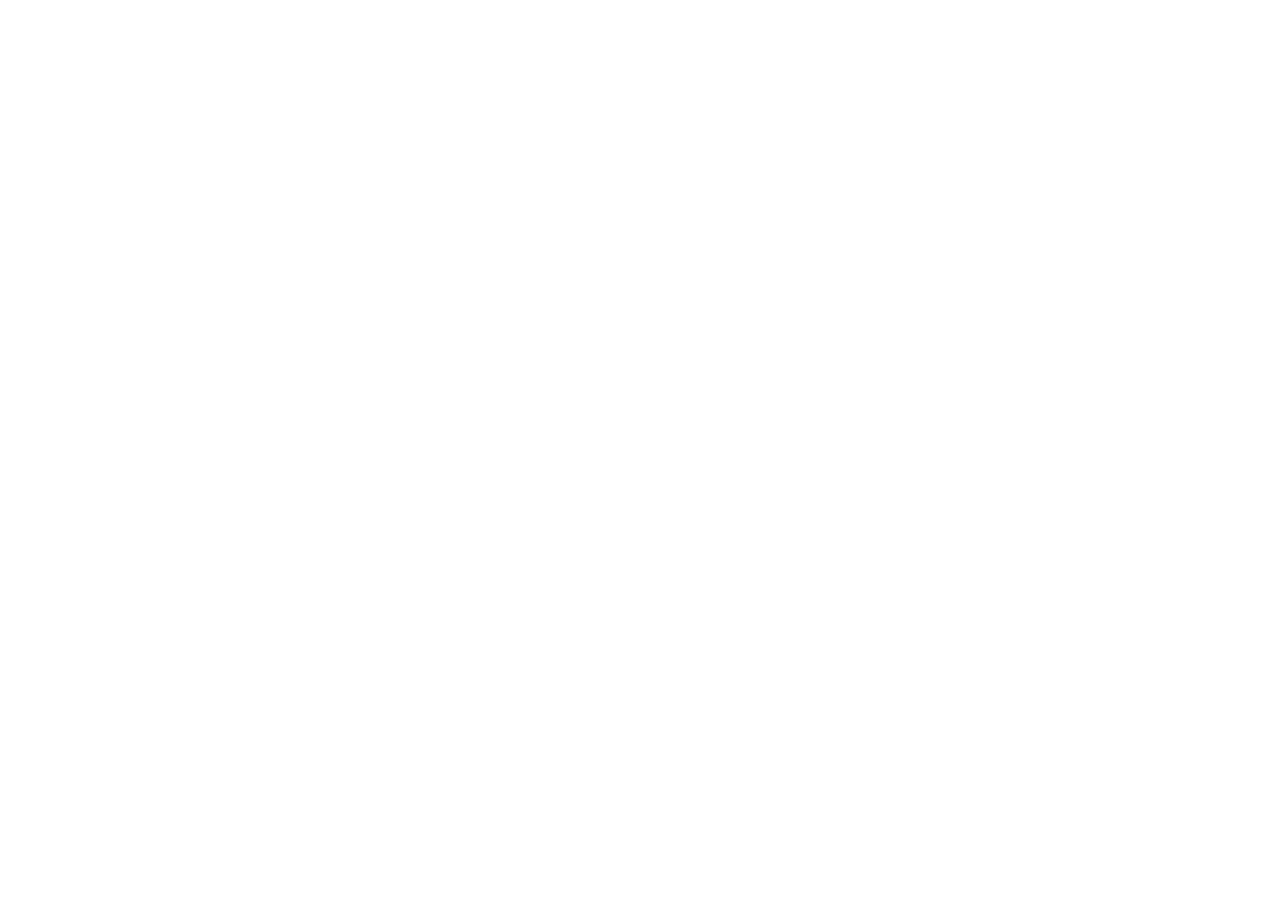
==== custom-video-player/index.html @ 1348d294 "📝 작업 시작 전 파일 준비" ====
<!DOCTYPE html>
<html lang="ko">

<head>
  <meta charset="UTF-8">
  <meta http-equiv="X-UA-Compatible" content="IE=edge">
  <meta name="viewport" content="width=device-width, initial-scale=1.0">
  <title>Custom Video Player</title>
</head>

<body>

</body>

</html>
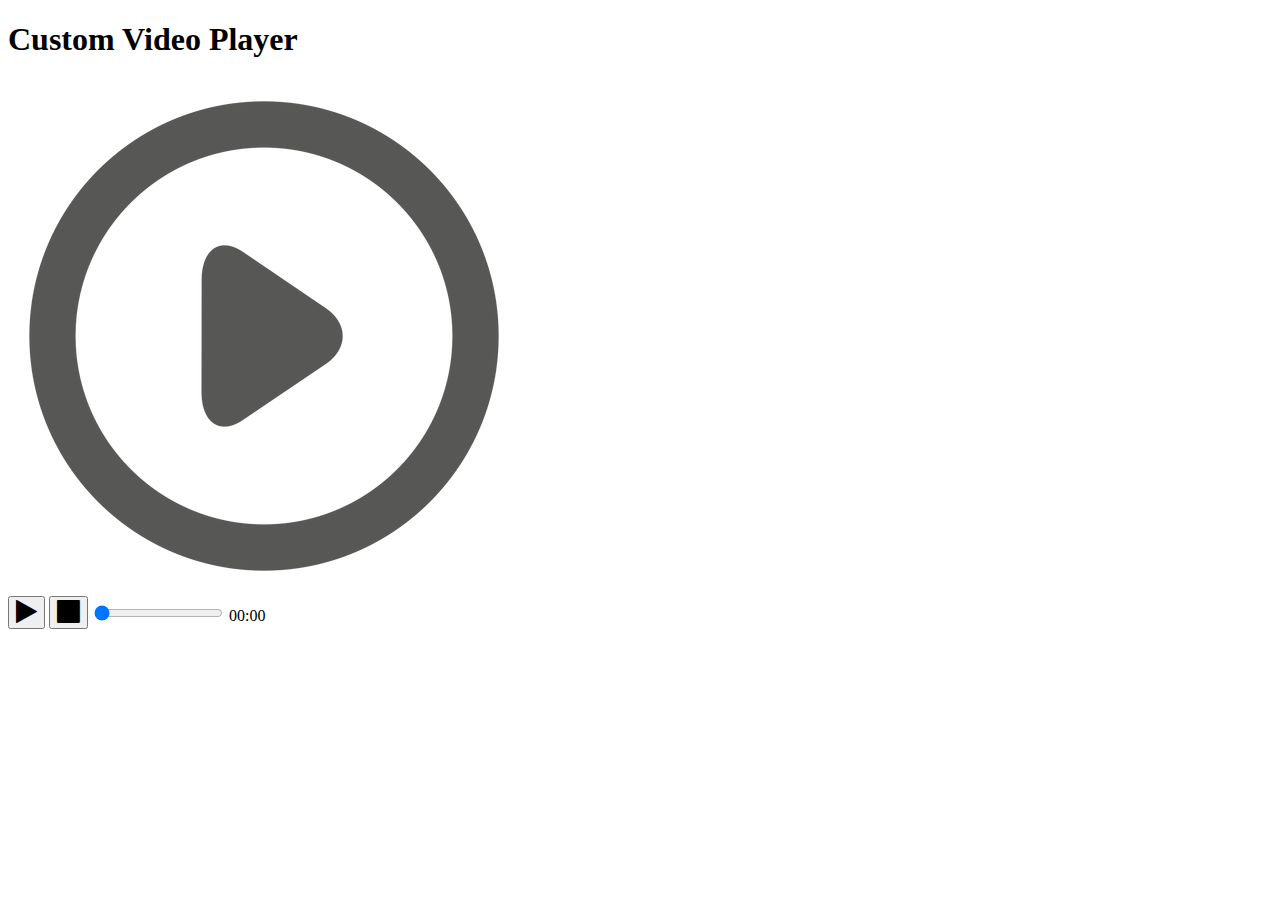
==== commit e9e39969: "🎨 마크업 완료" ====
--- a/custom-video-player/index.html
+++ b/custom-video-player/index.html
@@ -6,10 +6,29 @@
   <meta http-equiv="X-UA-Compatible" content="IE=edge">
   <meta name="viewport" content="width=device-width, initial-scale=1.0">
   <title>Custom Video Player</title>
+
+  <link href="https://stackpath.bootstrapcdn.com/font-awesome/4.7.0/css/font-awesome.min.css" rel="stylesheet"
+    integrity="sha384-wvfXpqpZZVQGK6TAh5PVlGOfQNHSoD2xbE+QkPxCAFlNEevoEH3Sl0sibVcOQVnN" crossorigin="anonymous" />
+  <!-- <link rel="stylesheet" href="./css/progress.css">
+  <link rel="stylesheet" href="./css/style.css"> -->
 </head>
 
 <body>
+  <h1>Custom Video Player</h1>
 
+  <video src="./videos/groom.mp4" id="video" poster="./img/poster.png" class="screen"></video>
+
+  <div class="controls">
+    <button class="btn" id="play">
+      <i class="fa fa-play fa-2x"></i>
+    </button>
+    <button class="btn" id="stop">
+      <i class="fa fa-stop fa-2x"></i>
+    </button>
+    <input type="range" name="" id="progress" class="progress" min="0" max="100" step="0.1" value="0" />
+    <span class="timestamp" id="timestamp">00:00</span>
+  </div>
+  <script scr="./script.js"></script>
 </body>
 
 </html>--- a/custom-video-player/css/progress.css
+++ b/custom-video-player/css/progress.css
@@ -0,0 +1,112 @@
+/* SOURCE: https://css-tricks.com/styling-cross-browser-compatible-range-inputs-css/ */
+
+input[type='range'] {
+	-webkit-appearance: none; /* Hides the slider so that custom slider can be made */
+	width: 100%; /* Specific width is required for Firefox. */
+	background: transparent; /* Otherwise white in Chrome */
+}
+
+input[type='range']::-webkit-slider-thumb {
+	-webkit-appearance: none;
+}
+
+input[type='range']:focus {
+	outline: none; /* Removes the blue border. You should probably do some kind of focus styling for accessibility reasons though. */
+}
+
+input[type='range']::-ms-track {
+	width: 100%;
+	cursor: pointer;
+
+	/* Hides the slider so custom styles can be added */
+	background: transparent;
+	border-color: transparent;
+	color: transparent;
+}
+
+/* Special styling for WebKit/Blink */
+input[type='range']::-webkit-slider-thumb {
+	-webkit-appearance: none;
+	border: 1px solid #000000;
+	height: 36px;
+	width: 16px;
+	border-radius: 3px;
+	background: #ffffff;
+	cursor: pointer;
+	margin-top: -14px; /* You need to specify a margin in Chrome, but in Firefox and IE it is automatic */
+	box-shadow: 1px 1px 1px #000000, 0px 0px 1px #0d0d0d; /* Add cool effects to your sliders! */
+}
+
+/* All the same stuff for Firefox */
+input[type='range']::-moz-range-thumb {
+	box-shadow: 1px 1px 1px #000000, 0px 0px 1px #0d0d0d;
+	border: 1px solid #000000;
+	height: 36px;
+	width: 16px;
+	border-radius: 3px;
+	background: #ffffff;
+	cursor: pointer;
+}
+
+/* All the same stuff for IE */
+input[type='range']::-ms-thumb {
+	box-shadow: 1px 1px 1px #000000, 0px 0px 1px #0d0d0d;
+	border: 1px solid #000000;
+	height: 36px;
+	width: 16px;
+	border-radius: 3px;
+	background: #ffffff;
+	cursor: pointer;
+}
+
+input[type='range']::-webkit-slider-runnable-track {
+	width: 100%;
+	height: 8.4px;
+	cursor: pointer;
+	box-shadow: 1px 1px 1px #000000, 0px 0px 1px #0d0d0d;
+	background: #3071a9;
+	border-radius: 1.3px;
+	border: 0.2px solid #010101;
+}
+
+input[type='range']:focus::-webkit-slider-runnable-track {
+	background: #367ebd;
+}
+
+input[type='range']::-moz-range-track {
+	width: 100%;
+	height: 8.4px;
+	cursor: pointer;
+	box-shadow: 1px 1px 1px #000000, 0px 0px 1px #0d0d0d;
+	background: #3071a9;
+	border-radius: 1.3px;
+	border: 0.2px solid #010101;
+}
+
+input[type='range']::-ms-track {
+	width: 100%;
+	height: 8.4px;
+	cursor: pointer;
+	background: transparent;
+	border-color: transparent;
+	border-width: 16px 0;
+	color: transparent;
+}
+input[type='range']::-ms-fill-lower {
+	background: #2a6495;
+	border: 0.2px solid #010101;
+	border-radius: 2.6px;
+	box-shadow: 1px 1px 1px #000000, 0px 0px 1px #0d0d0d;
+}
+input[type='range']:focus::-ms-fill-lower {
+	background: #3071a9;
+}
+input[type='range']::-ms-fill-upper {
+	background: #3071a9;
+	border: 0.2px solid #010101;
+	border-radius: 2.6px;
+	box-shadow: 1px 1px 1px #000000, 0px 0px 1px #0d0d0d;
+}
+input[type='range']:focus::-ms-fill-upper {
+	background: #367ebd;
+}
--- a/custom-video-player/css/style.css
+++ b/custom-video-player/css/style.css
@@ -0,0 +1,75 @@
+@import url('https://fonts.googleapis.com/css?family=Questrial&display=swap');
+
+* {
+  box-sizing: border-box;
+}
+
+body {
+  font-family: 'Questrial', sans-serif;
+  background-color: #666;
+  display: flex;
+  flex-direction: column;
+  align-items: center;
+  justify-content: center;
+  max-height: 100vh;
+  margin: 0;
+}
+
+h1 {
+  color: #fff;
+}
+
+.screen {
+  cursor: pointer;
+  width: 60%;
+  background-color: #000 !important;
+  border-top-left-radius: 10px;
+  border-top-right-radius: 10px;
+}
+
+.controls {
+  background: #333;
+  color: #fff;
+  width: 60%;
+  border-bottom-left-radius: 10px;
+  border-bottom-right-radius: 10px;
+  display: flex;
+  justify-content: center;
+  align-items: center;
+  padding: 10px;
+}
+
+.controls .btn {
+  border: 0;
+  background: transparent;
+  cursor: pointer;
+}
+
+.controls .fa-play {
+  color: #28a745;
+}
+
+.controls .fa-stop {
+  color: #dc3545;
+}
+
+.controls .fa-pause {
+  color: #fff;
+}
+
+.controls .timestamp {
+  color: #fff;
+  font-weight: bold;
+  margin-left: 10px;
+}
+
+.btn:focus {
+  outline: 0;
+}
+
+@media (max-width: 800px) {
+  .screen,
+  .controls {
+    width: 90%;
+  }
+}
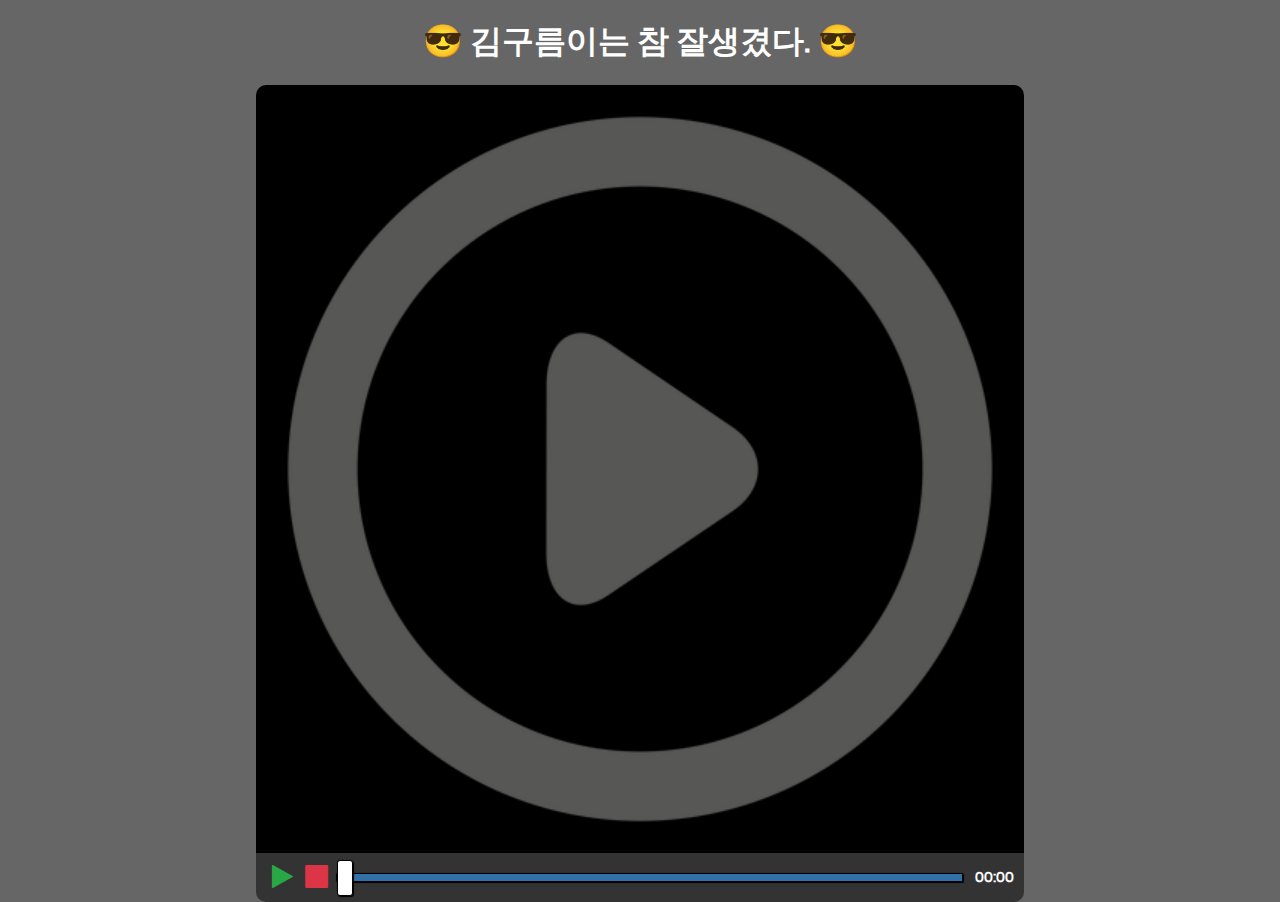
==== commit d54e5789: "💄 style.css 추가" ====
--- a/custom-video-player/index.html
+++ b/custom-video-player/index.html
@@ -9,12 +9,12 @@
 
   <link href="https://stackpath.bootstrapcdn.com/font-awesome/4.7.0/css/font-awesome.min.css" rel="stylesheet"
     integrity="sha384-wvfXpqpZZVQGK6TAh5PVlGOfQNHSoD2xbE+QkPxCAFlNEevoEH3Sl0sibVcOQVnN" crossorigin="anonymous" />
-  <!-- <link rel="stylesheet" href="./css/progress.css">
-  <link rel="stylesheet" href="./css/style.css"> -->
+  <link rel="stylesheet" href="./css/progress.css">
+  <link rel="stylesheet" href="./css/style.css">
 </head>
 
 <body>
-  <h1>Custom Video Player</h1>
+  <h1>😎 김구름이는 참 잘생겼다. 😎</h1>
 
   <video src="./videos/groom.mp4" id="video" poster="./img/poster.png" class="screen"></video>
 
--- a/custom-video-player/css/style.css
+++ b/custom-video-player/css/style.css
@@ -26,6 +26,8 @@
   border-top-left-radius: 10px;
   border-top-right-radius: 10px;
 }
+
+.screen[poster] {}
 
 .controls {
   background: #333;
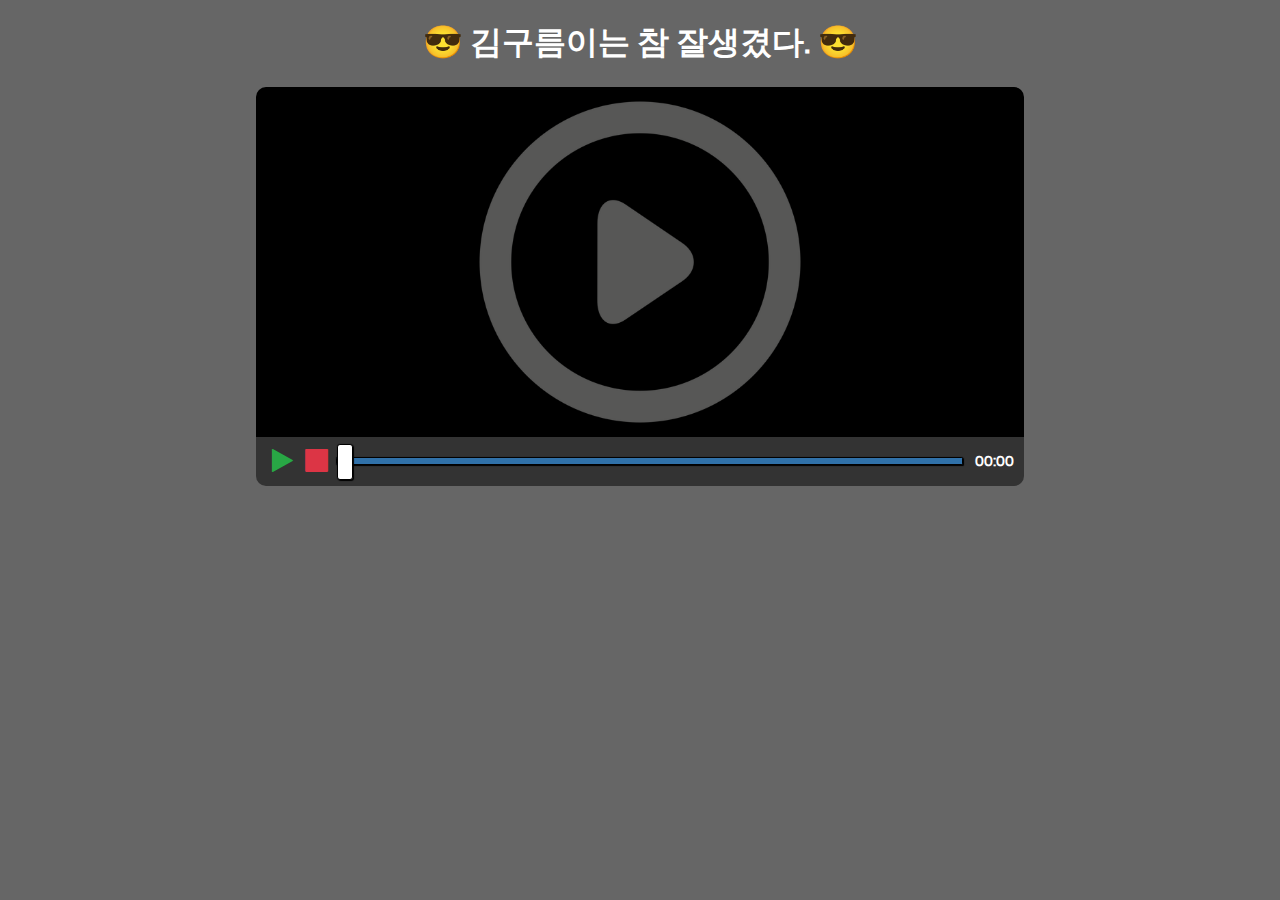
==== commit 9fda190a: "🚧 재생, 일시정지 및 중지" ====
--- a/custom-video-player/index.html
+++ b/custom-video-player/index.html
@@ -16,7 +16,7 @@
 <body>
   <h1>😎 김구름이는 참 잘생겼다. 😎</h1>
 
-  <video src="./videos/groom.mp4" id="video" poster="./img/poster.png" class="screen"></video>
+  <video src="./videos/groom.mp4" id="video" poster="./img/poster.png" height="350" class="screen"></video>
 
   <div class="controls">
     <button class="btn" id="play">
@@ -28,7 +28,7 @@
     <input type="range" name="" id="progress" class="progress" min="0" max="100" step="0.1" value="0" />
     <span class="timestamp" id="timestamp">00:00</span>
   </div>
-  <script scr="./script.js"></script>
+  <script src="./script.js"></script>
 </body>
 
 </html>